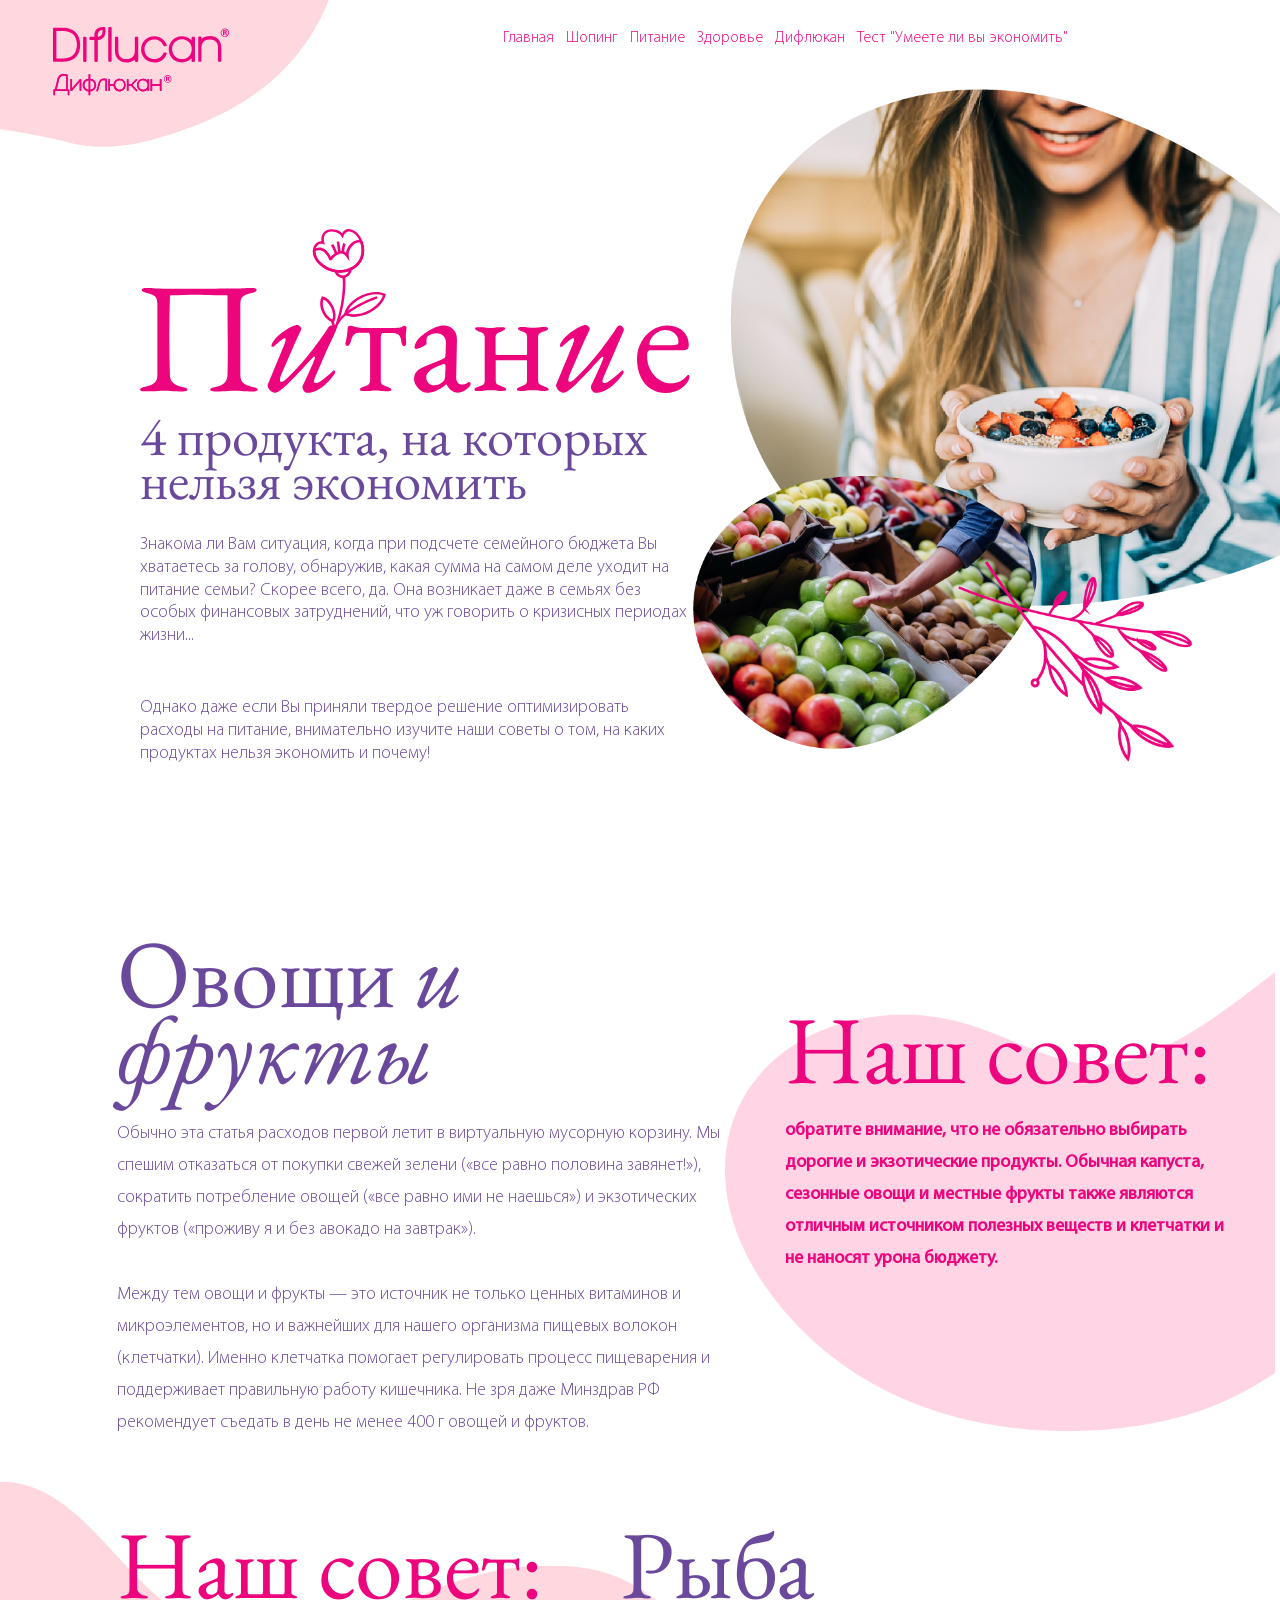
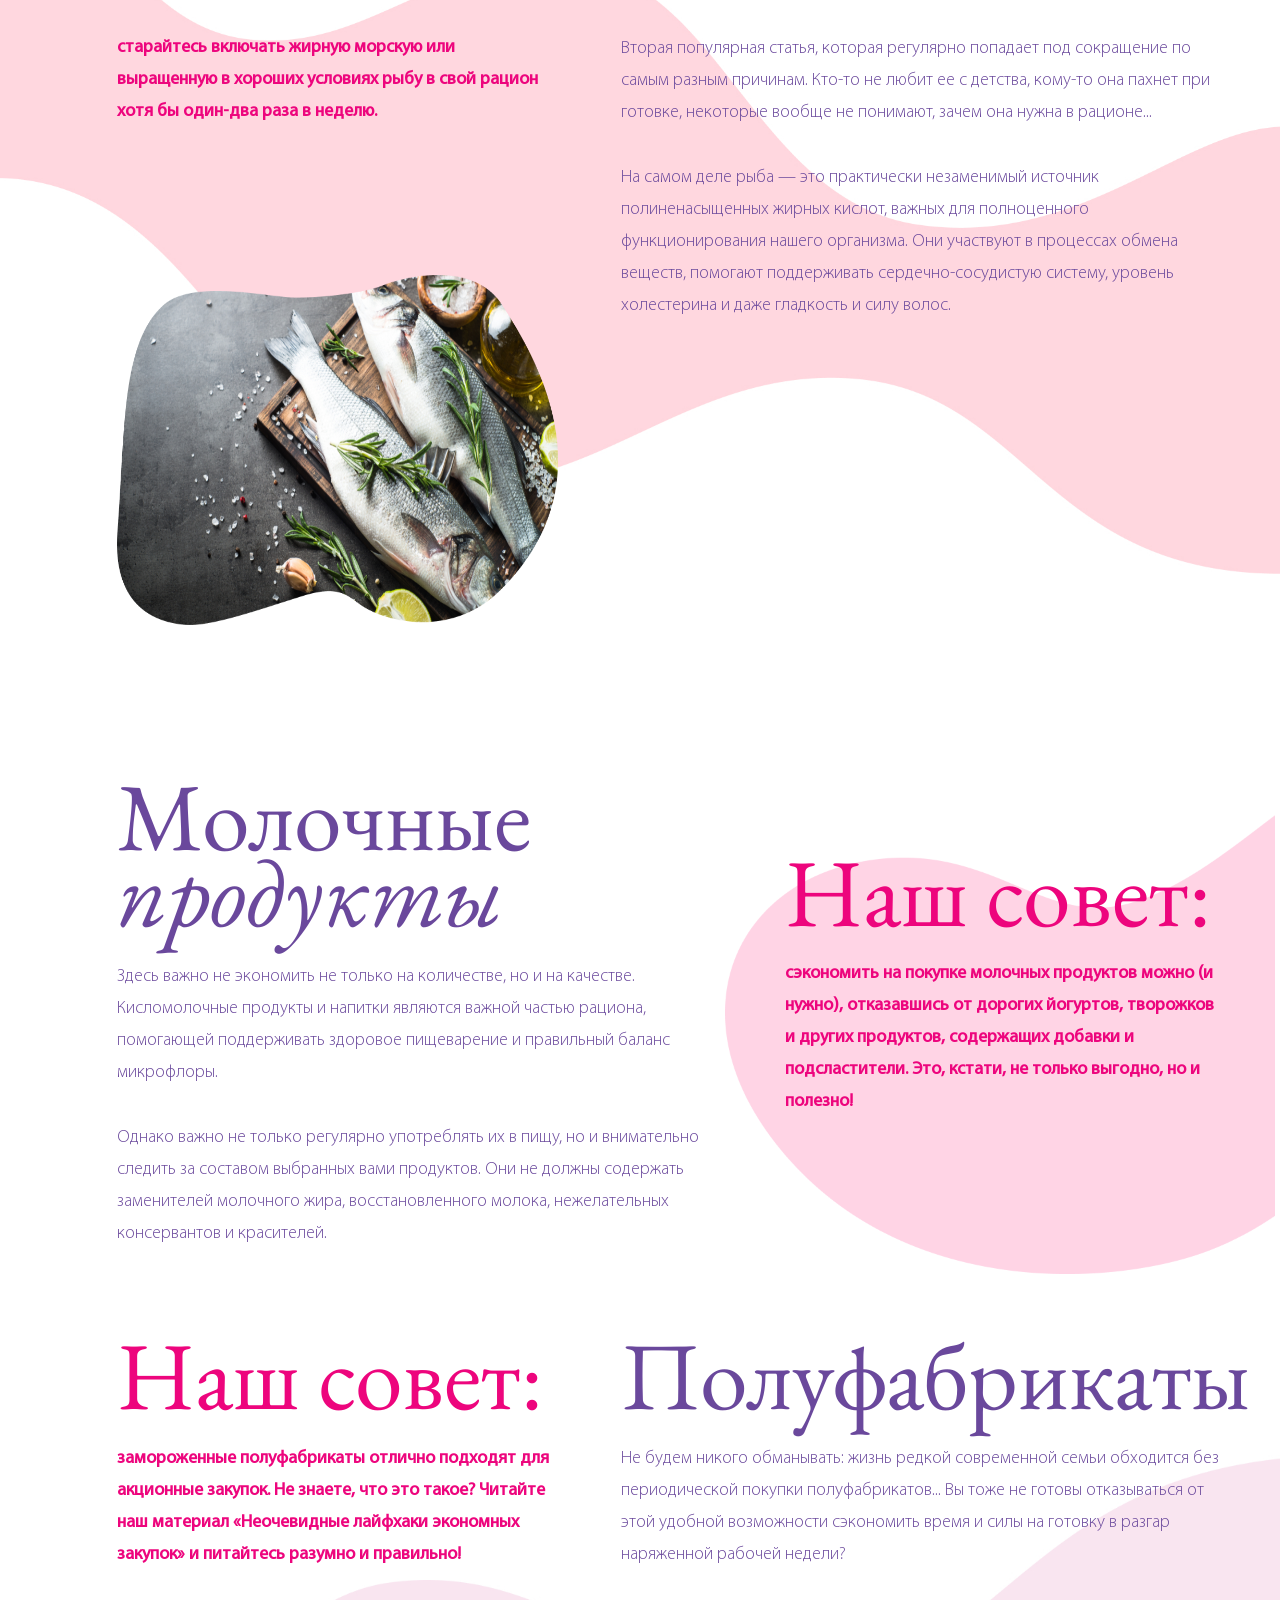
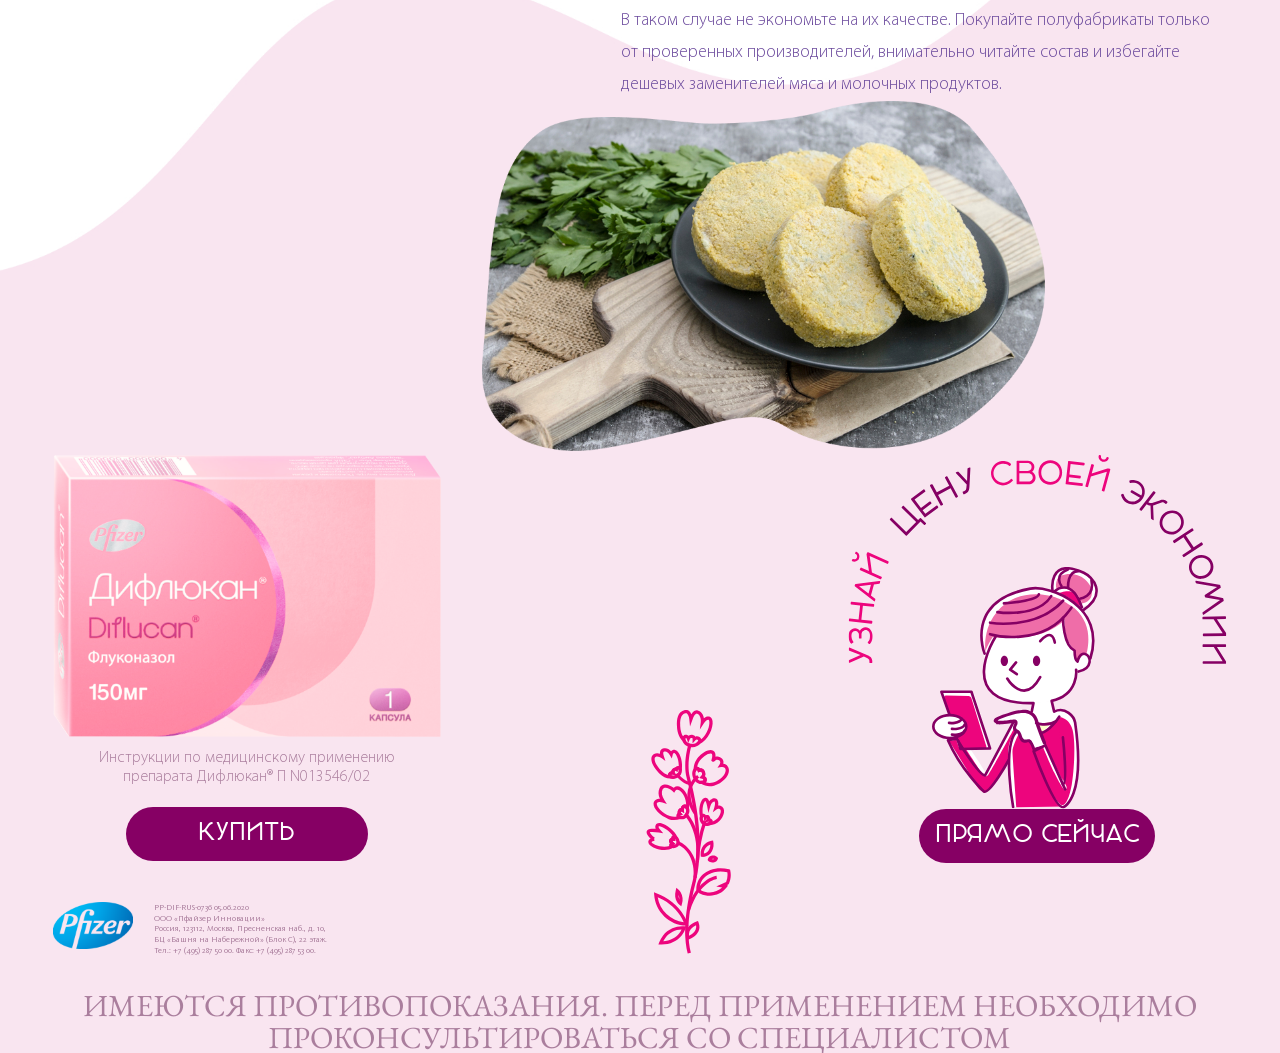
==== app/food1.html @ 131995cb "urpade" ====
<!DOCTYPE html>
<html lang="ru">
<head>
    <meta charset="UTF-8">
    <meta name="viewport" content="width=device-width, initial-scale=1.0">
    <title>food1</title>
    <link rel="stylesheet" href="css/main.min.css">
</head>
<body>
    <div class="wrapper">
        <header class="header">
            <div class="container header__container">
              <div class="header__row">
                <div class="logo header__logo">
                  <a href="/" class="logo__image"></a>
                </div>
                <nav class="main-menu header__main-menu">
                  <ul class="main-menu__list">
                    <li class="main-menu__list-item"><a href="#main" class="main-menu__link">
                      Главная
                    </a></li>
                    <li class="main-menu__list-item"><a href="#shoping" class="main-menu__link">
                      Шопинг
                    </a></li>
                    <li class="main-menu__list-item"><a href="#nutrition" class="main-menu__link">
                      Питание
                    </a></li>
                    <li class="main-menu__list-item"><a href="#health" class="main-menu__link">
                      Здоровье
                    </a></li>
                    <li class="main-menu__list-item"><a href="#" class="main-menu__link">
                      Дифлюкан	
                    </a></li>
                    <li class="main-menu__list-item"><a href="#" class="main-menu__link">
                      Тест "Умеете ли вы экономить"
                    </a></li>
                  </ul>
                </nav>
                <div class="burger header__burger">
                  <span class="rect"></span>
                  <span class="rect"></span>
                  <span class="rect"></span>
                </div>
                <div class="mobile-menu">
                  <div class="mobile-menu__header">
                    <div class="logo mobile-menu__logo">
                      <a href="/" class="logo__image"></a>
                    </div>
                  </div>
                  <img src="img/mobile-menu/text.svg" alt="" class="mobile-menu__image">
                  <nav class="mobile-menu__nav">
                    <ul class="mobile-menu__list">
                      <li class="mobile-menu__list-item"><a href="#health-mob" class="mobile__link"><img src="img/mobile-menu/health.svg" alt="" class="mobile__link-image"> </a></li>
                      <li class="mobile-menu__list-item"><a href="#shoping-mob" class="mobile__link"><img src="img/mobile-menu/shoping.svg" alt="" class="mobile__link-image"> </a></li>
                      <li class="mobile-menu__list-item"><a href="#nutrition" class="mobile__link"><img src="img/mobile-menu/nutrition.svg" alt="" class="mobile__link-image"> </a></li>
                      <li class="mobile-menu__list-item"><a href="#" class="mobile__link"><img src="img/mobile-menu/economy.svg" alt="" class="mobile__link-image"> </a></li>
                    </ul>
                  </nav>
                </div>
              </div>
            </div>
        </header>
        <main class="main" id="main">
            <div class="hero-food">
                <div class="hero-food__row">
                    
                    <div class="hero-food__left">
                        <img src="img/food.svg" alt="" class="hero-food__title">
                        <img src="img/food-image.png" alt="" class="hero-food__img">
                        <img src="img/nutrition-img-mobile.png" alt="" class="hero-food__img hero-food__img--mobile">
                        <div class="hero-food__subtitle">4 продукта, на которых нельзя экономить</div>
                        <p class="hero-food__text">Знакома ли Вам ситуация, когда при подсчете семейного бюджета Вы хватаетесь за голову, обнаружив, какая сумма на самом деле уходит на питание семьи? Скорее всего, да. Она возникает даже в семьях без особых финансовых затруднений, что уж говорить о кризисных периодах жизни...

                         
                        </p>
                        <p class="hero-food__text">
                          Однако даже если Вы приняли твердое решение оптимизировать расходы на питание, внимательно изучите наши советы о том, на каких продуктах нельзя экономить и почему!
                        </p>
                        
                    </div>
                </div>
                <div class="container">
                    
                </div>
            </div>
           <div class="advices">
             <div class="container">
               <div class="advices__row">
                  <div class="advices__item-container advices__item-container--big-width">
                   <div class="advices__item">
                    <h2>
                      Овощи <i>и фрукты</i>

                    </h2>
                    <p class="advices__text advices__text--light">
                      Обычно эта статья расходов первой летит в виртуальную мусорную корзину. Мы спешим отказаться от покупки свежей зелени («все равно половина завянет!»), сократить потребление овощей («все равно ими не наешься») и экзотических фруктов («проживу я и без авокадо на завтрак»).

                    </p>
                    <p class="advices__text advices__text--light">
                      Между тем овощи и фрукты — это источник не только ценных витаминов и микроэлементов, но и важнейших для нашего организма пищевых волокон (клетчатки). Именно клетчатка помогает регулировать процесс пищеварения и поддерживает правильную работу кишечника. Не зря даже Минздрав РФ рекомендует съедать в день не менее 400 г овощей и фруктов.
                    </p>
                   </div>
                  </div>
                  <div class="advices__item-container advices__item-container--lit-width">
                    <div class="advices__item advices__item--padding-top">
                      <h3>
                        Наш совет: 
                      </h3>
                      <p class="advices__text advices__text--semibold">
                        обратите внимание, что не обязательно выбирать дорогие и экзотические продукты. Обычная капуста, сезонные овощи и местные фрукты также являются отличным источником полезных веществ и клетчатки и не наносят урона бюджету.
                      </p>
                    </div>
                  </div>
                 
                   <div class="advices__item-container advices__item-container--lit-width advices__item-container--desk">
                     <div class="advices__item">
                       <h3 class="mb-big">
                         Наш совет: 
                       </h3>
                       <p class="advices__text advices__text advices__text--semibold">
                        старайтесь включать жирную морскую или выращенную в хороших условиях рыбу в свой рацион хотя бы один-два раза в неделю.
                       </p>

                       <img class="advices__item-img1" src="images/advice-img-1png.png" alt="">
                     </div>
                   </div>
                   <div class="advices__item-container advices__item-container--big-width">
                    <div class="advices__item">
                     <h2>
                      Рыба
 
                     </h2>
                     <p class="advices__text advices__text--light">
                      Вторая популярная статья, которая регулярно попадает под сокращение по самым разным причинам. Кто-то не любит ее с детства, кому-то она пахнет при готовке, некоторые вообще не понимают, зачем она нужна в рационе...
                     </p>
                     <p class="advices__text advices__text--light">
                      На самом деле рыба — это практически незаменимый источник полиненасыщенных жирных кислот, важных для полноценного функционирования нашего организма. Они участвуют в процессах обмена веществ, помогают поддерживать сердечно-сосудистую систему, уровень холестерина и даже гладкость и силу волос.
                     </p>
                    </div>
                   </div>
                   <div class="advices__item-container advices__item-container--lit-width advices__item-container--mob">
                    <div class="advices__item">
                      <h3 class="mb-big">
                        Наш совет: 
                      </h3>
                      <p class="advices__text advices__text advices__text--semibold">
                       старайтесь включать жирную морскую или выращенную в хороших условиях рыбу в свой рацион хотя бы один-два раза в неделю.
                      </p>

                      <img class="advices__item-img1" src="images/advice-img-1png.png" alt="">
                    </div>
                  </div>

                   <div class="advices__item-container advices__item-container--big-width advices__item-container--big-mt">
                    <div class="advices__item">
                     <h2>
                      Молочные <i>продукты</i>
 
                     </h2>
                     <p class="advices__text advices__text--light">
                      Здесь важно не экономить не только на количестве, но и на качестве. Кисломолочные продукты и напитки являются важной частью рациона, помогающей поддерживать здоровое пищеварение и правильный баланс микрофлоры.

                     
                      
 
                     </p>
                     <p class="advices__text advices__text--light">
                      Однако важно не только регулярно употреблять их в пищу, но и внимательно следить за составом выбранных вами продуктов. Они не должны содержать заменителей молочного жира, восстановленного молока, нежелательных консервантов и красителей.
                     </p>
                    </div>
                   </div>
                   <div class="advices__item-container advices__item-container--lit-width advices__item-container--big-mt">
                     <div class="advices__item advices__item--padding-top">
                       <h3>
                         Наш совет: 
                       </h3>
                       <p class="advices__text advices__text--semibold">
                        сэкономить на покупке молочных продуктов можно (и нужно), отказавшись от дорогих йогуртов, творожков и других продуктов, содержащих добавки и подсластители. Это, кстати, не только выгодно, но и полезно!
                       </p>
                     </div>
                   </div>
                  
                    <div class="advices__item-container advices__item-container--lit-width advices__item-container--desk">
                      <div class="advices__item">
                        <h3 class="mb-big">
                          Наш совет: 
                        </h3>
                        <p class="advices__text advices__text advices__text--semibold">
                          замороженные полуфабрикаты отлично подходят для акционные закупок. Не знаете, что это такое? Читайте наш материал «Неочевидные лайфхаки экономных закупок» и питайтесь разумно и правильно!
                        </p>
                      </div>
                    </div>
                    <div class="advices__item-container advices__item-container--big-width">
                     <div class="advices__item">
                      <h2 class="lit">
                        Полуфабрикаты
  
                      </h2>
                      <p class="advices__text advices__text--light">
                        Не будем никого обманывать: жизнь редкой современной семьи обходится без периодической покупки полуфабрикатов... Вы тоже не готовы отказываться от этой удобной возможности сэкономить время и силы на готовку в разгар наряженной рабочей недели?

                       
                        
                      </p>
                      <p class="advices__text advices__text--light">
                        В таком случае не экономьте на их качестве. Покупайте полуфабрикаты только от проверенных производителей, внимательно читайте состав и избегайте дешевых заменителей мяса и молочных продуктов.
                      </p>
                      <img class="advices__image-mob" src="images/advice-img-2.png" alt="">

                     
                     </div>
                    </div>
                    <div class="advices__item-container advices__item-container--lit-width advices__item-container--mob">
                      <div class="advices__item">
                        <h3 class="mb-big">
                          Наш совет: 
                        </h3>
                        <p class="advices__text advices__text advices__text--semibold">
                          замороженные полуфабрикаты отлично подходят для акционные закупок. Не знаете, что это такое? Читайте наш материал «Неочевидные лайфхаки экономных закупок» и питайтесь разумно и правильно!
                        </p>
                      </div>
                    </div>
               </div>
             </div>
           </div>
        </main>
        <footer class="footer footer--third">
          <img class="footer--third-img2" src="images/advice-img-2.png" alt="">
          <div class="container">
           
           <div class="footer__row">
            <div class="footer__left">
              <div class="promo-hero__left">
                <img class="promo-hero__image" src="images/promo-img.png" alt="">
                <p class="promo-hero__text">
                  Инструкции по медицинскому применению <br> препарата Дифлюкан®️ П N013546/02
                </p>
                <a href="#" class="button promo-hero__button">
                  КУПИТЬ
                </a>
              </div>
            
              <div class="footer__about footer__about--desktop">
                <img src="images/phzer.png" alt="" class="footer__about-logo">
                <p class="footer__about-text">
                  PP-DIF-RUS-0736   05.06.2020 <br>
                  ООО «Пфайзер Инновации» <br>
                  Россия, 123112, Москва, Пресненская наб., д. 10, <br>
                  БЦ «Башня на Набережной» (Блок С), 22 этаж. <br>
                  Тел.: +7 (495) 287 50 00. Факс: +7 (495) 287 53 00.
  
                </p>
              </div>
            </div>
            <img class="footer__decor footer__decor--center" src="img/footer-second-decor.svg" alt="">
            <a href="#" class="footer__link footer__link--desktop">
              <img class="footer__link-text" src="img/footer-text.svg" alt="" >
              <img src="img/footer-img.svg" alt="" class="footer__image">
              <span class="button">
                ПРЯМО СЕЙЧАС
              </span>
            </a>
            <a href="#" class="footer__link footer__link--right footer__link--mobile">
              <img src="img/mobile-img.svg" alt="">
            </a>
           </div>
           <p class="footer__text">
            ИМЕЮТСЯ ПРОТИВОПОКАЗАНИЯ. ПЕРЕД ПРИМЕНЕНИЕМ НЕОБХОДИМО ПРОКОНСУЛЬТИРОВАТЬСЯ СО СПЕЦИАЛИСТОМ
           </p>
  
           <div class="footer__about footer__about--mobile">
            <img src="images/phzer.png" alt="" class="footer__about-logo">
            <p class="footer__about-text">
              PP-DIF-RUS-0736   05.06.2020 <br>
              ООО «Пфайзер Инновации» <br>
              Россия, 123112, Москва, Пресненская наб., д. 10, <br>
              БЦ «Башня на Набережной» (Блок С), 22 этаж. <br>
              Тел.: +7 (495) 287 50 00. Факс: +7 (495) 287 53 00.
  
            </p>
          </div>
          </div>
         </footer>
    </div>
    <script src="https://ajax.googleapis.com/ajax/libs/jquery/3.4.1/jquery.min.js"></script>
    <script src="js/main.js"></script>
</body>
</html>
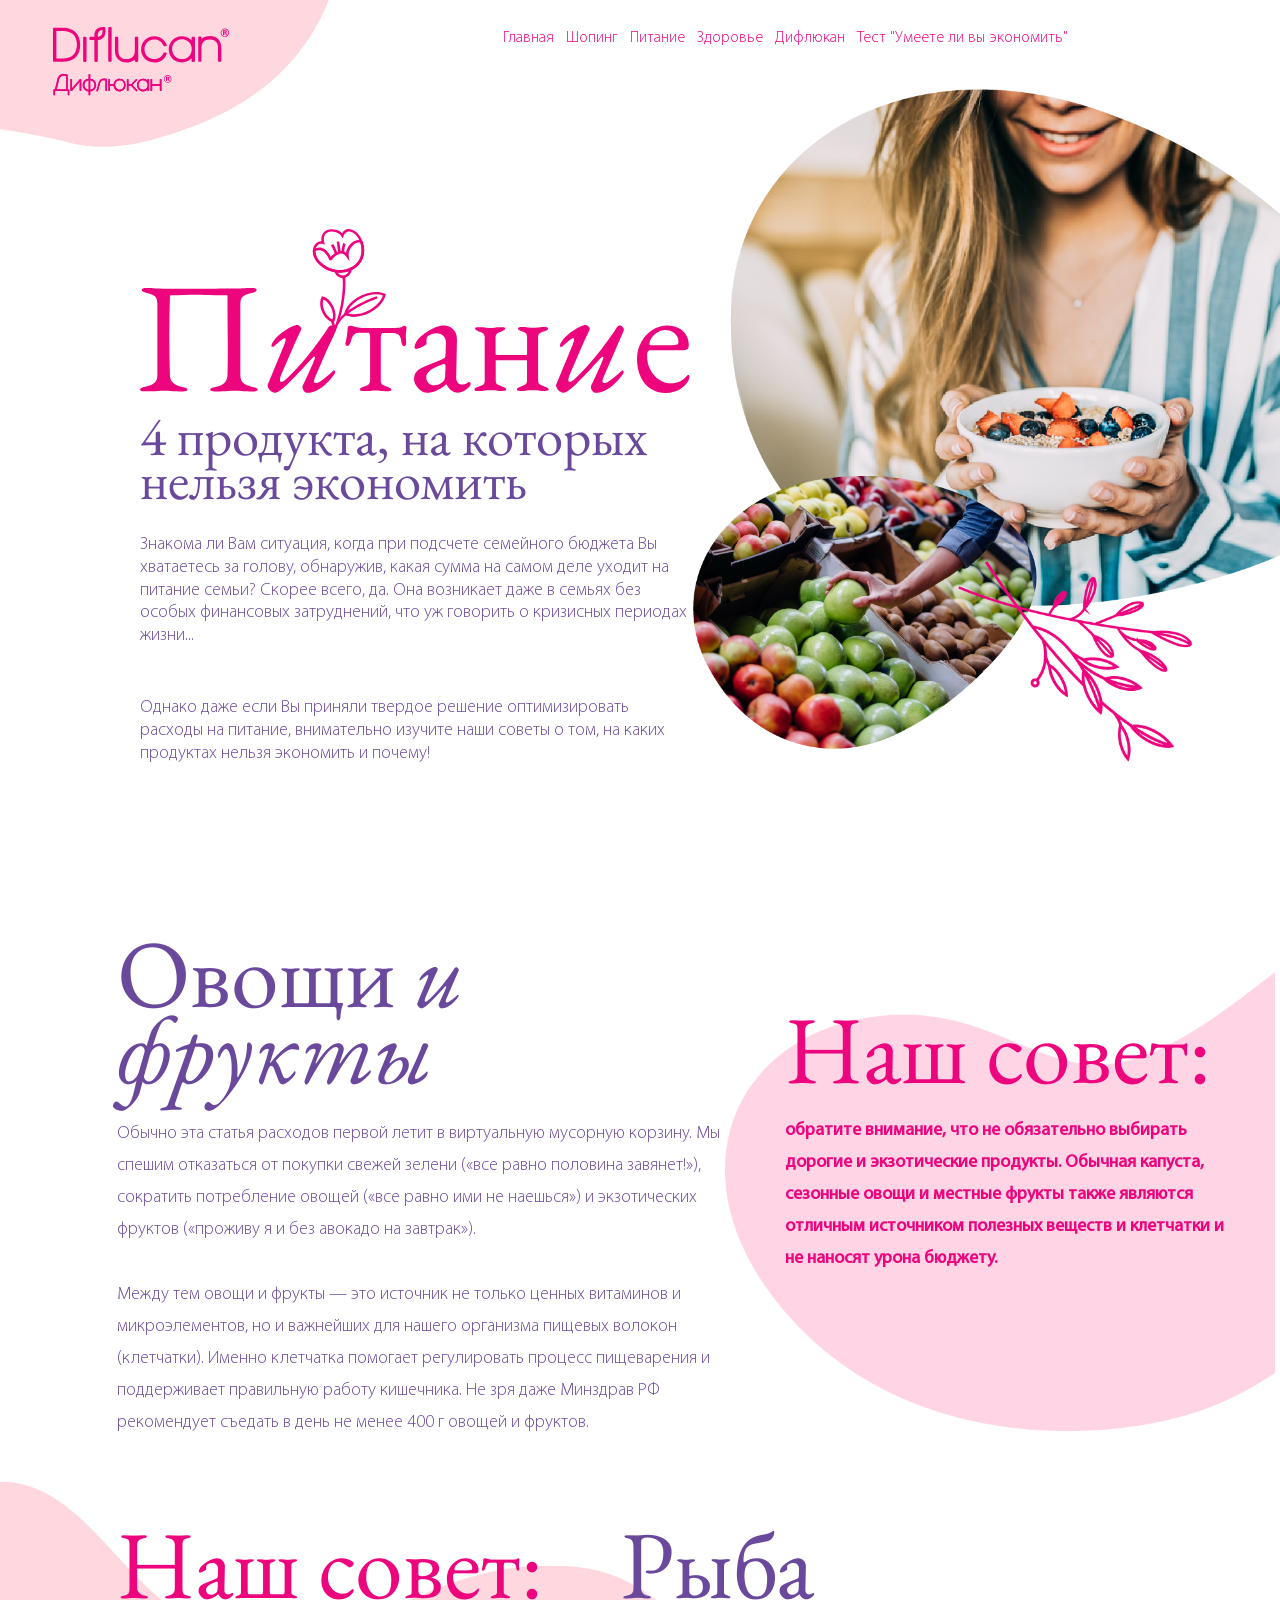
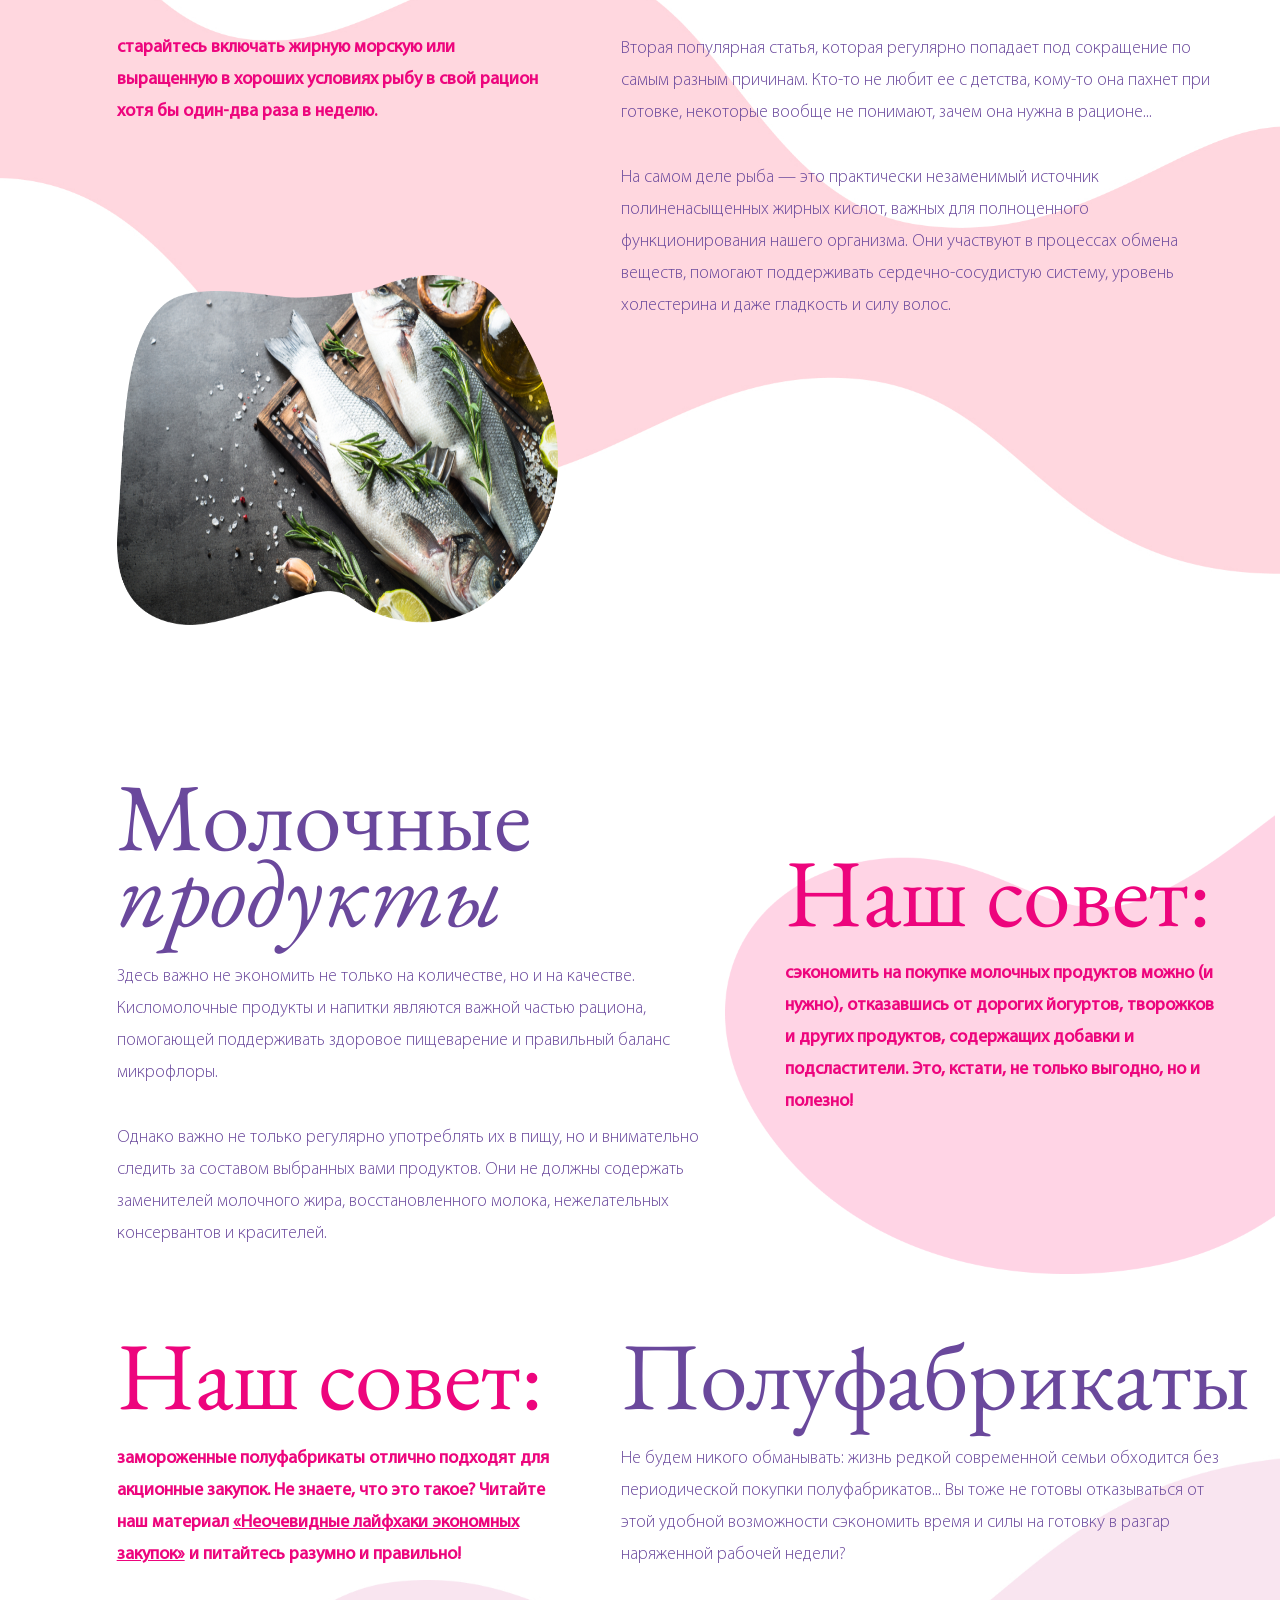
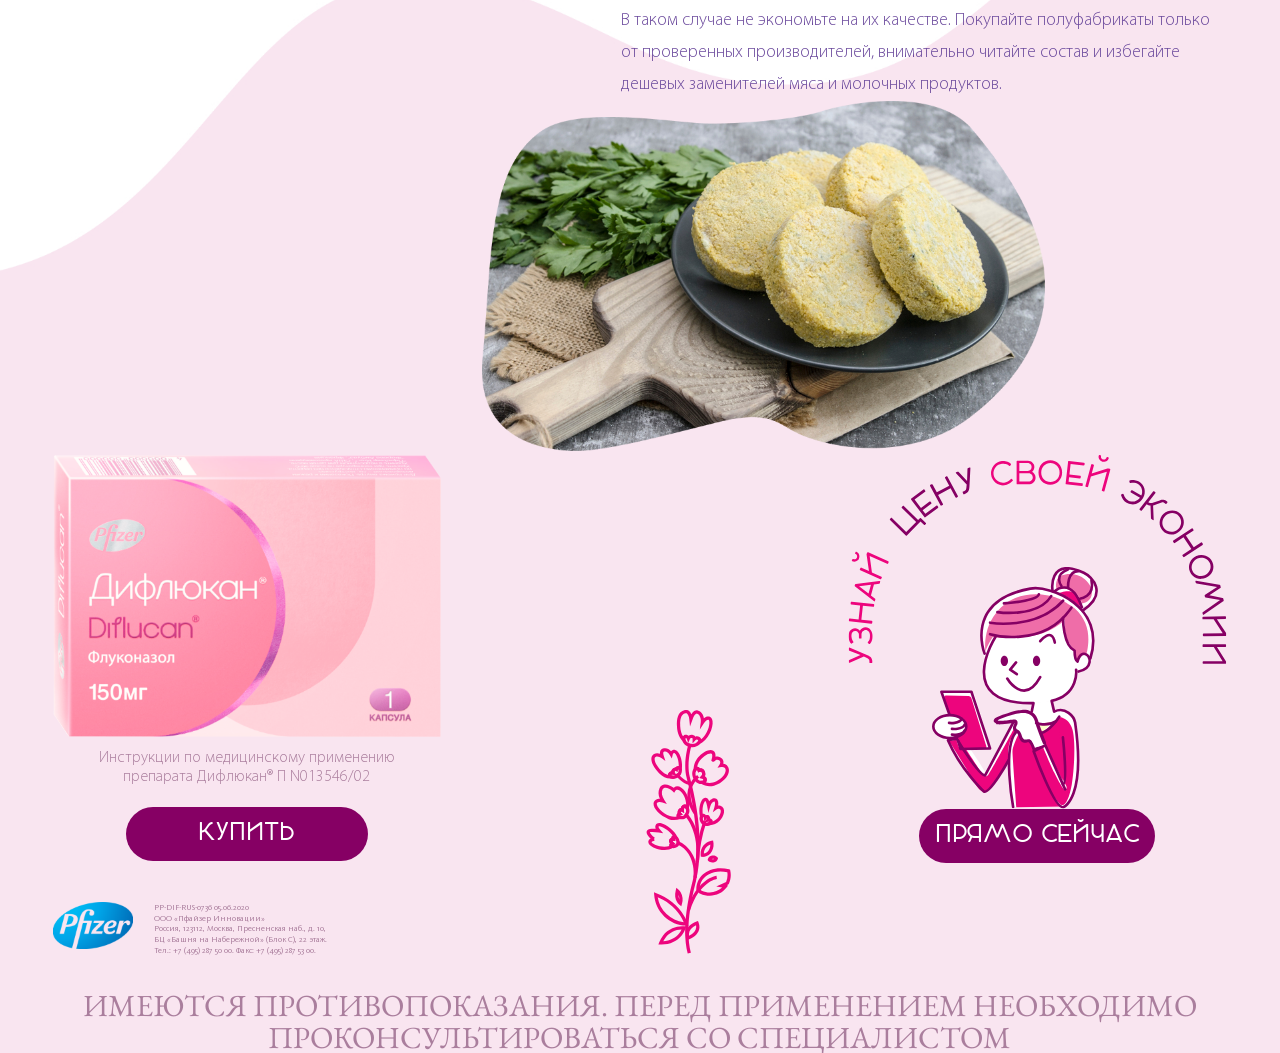
==== commit ee044b0b: "Edit" ====
--- a/app/food1.html
+++ b/app/food1.html
@@ -186,7 +186,7 @@
                           Наш совет: 
                         </h3>
                         <p class="advices__text advices__text advices__text--semibold">
-                          замороженные полуфабрикаты отлично подходят для акционные закупок. Не знаете, что это такое? Читайте наш материал «Неочевидные лайфхаки экономных закупок» и питайтесь разумно и правильно!
+                          замороженные полуфабрикаты отлично подходят для акционные закупок. Не знаете, что это такое? Читайте наш материал <a href="#" class="advices__link">«Неочевидные лайфхаки экономных закупок»</a> и питайтесь разумно и правильно!
                         </p>
                       </div>
                     </div>
@@ -216,7 +216,7 @@
                           Наш совет: 
                         </h3>
                         <p class="advices__text advices__text advices__text--semibold">
-                          замороженные полуфабрикаты отлично подходят для акционные закупок. Не знаете, что это такое? Читайте наш материал «Неочевидные лайфхаки экономных закупок» и питайтесь разумно и правильно!
+                          замороженные полуфабрикаты отлично подходят для акционные закупок. Не знаете, что это такое? Читайте наш материал <a href="#" class="advices__link">«Неочевидные лайфхаки экономных закупок»</a> и питайтесь разумно и правильно!
                         </p>
                       </div>
                     </div>
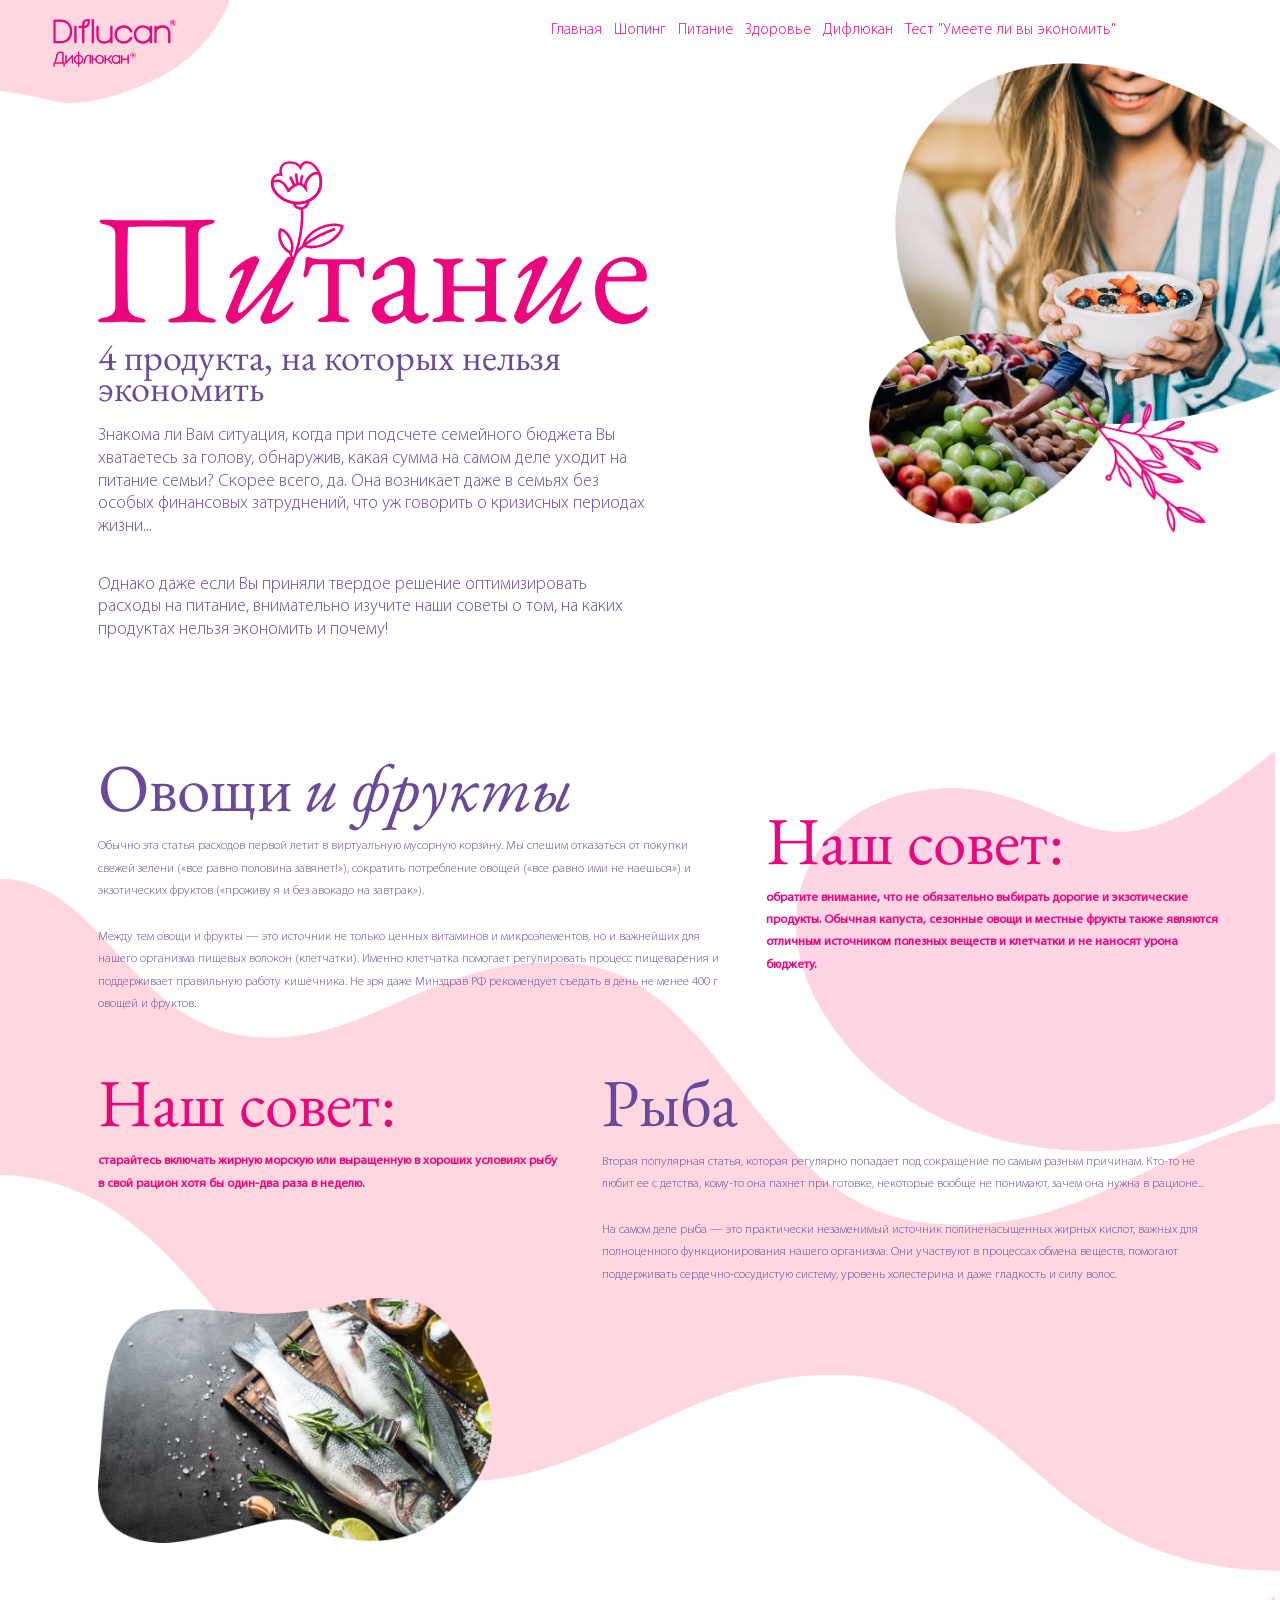
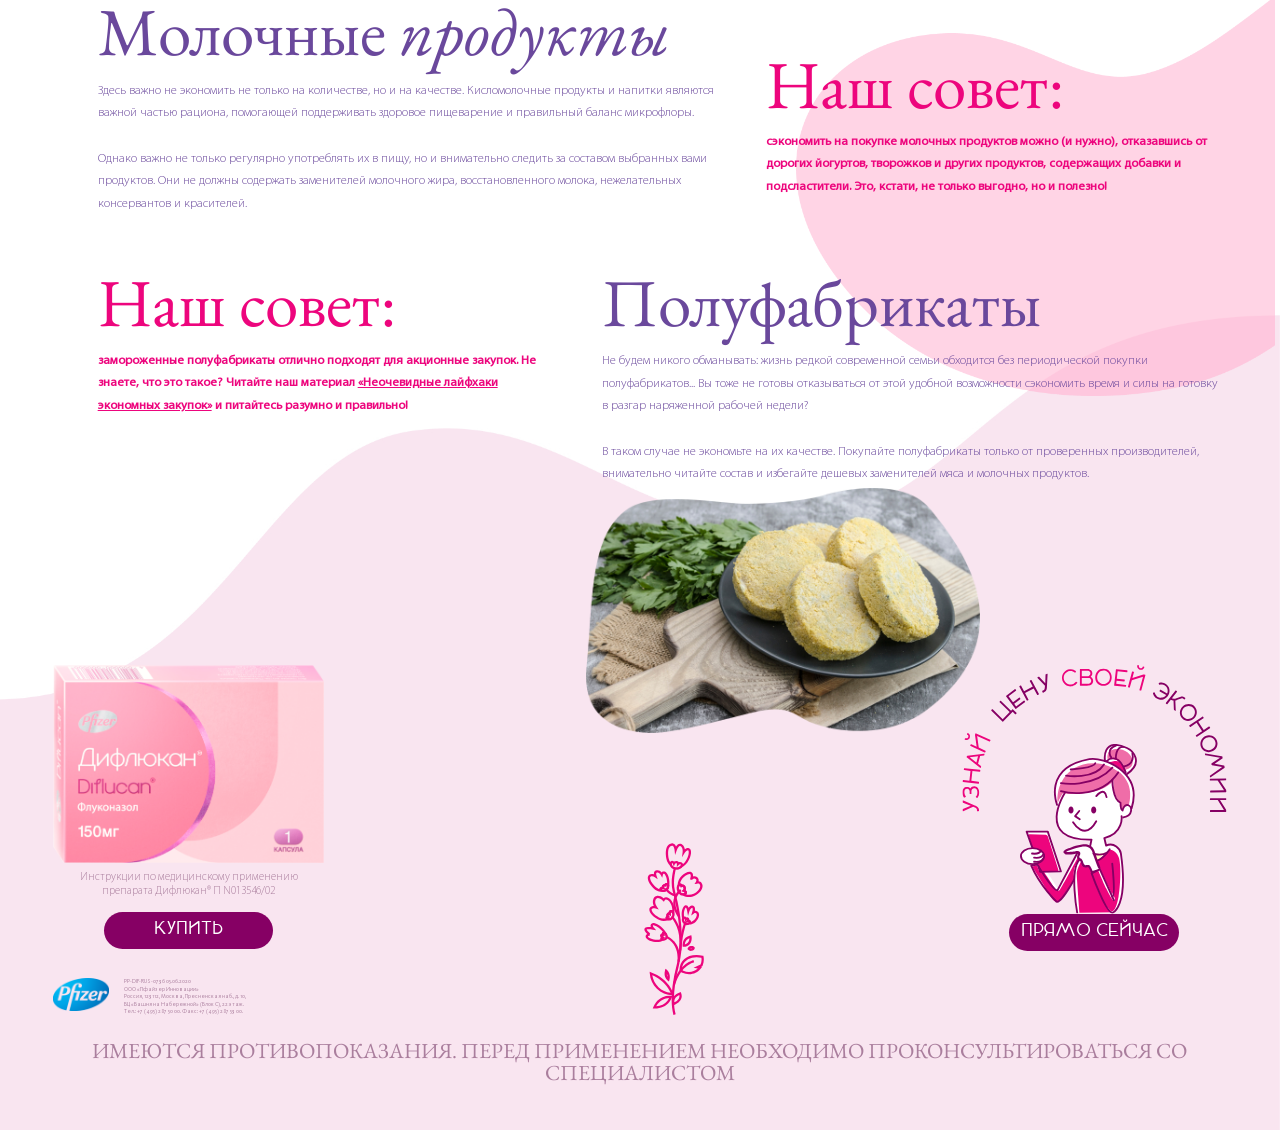
==== commit 6dd78ced: "urpade" ====
--- a/app/food1.html
+++ b/app/food1.html
@@ -50,12 +50,36 @@
                   <img src="img/mobile-menu/text.svg" alt="" class="mobile-menu__image">
                   <nav class="mobile-menu__nav">
                     <ul class="mobile-menu__list">
-                      <li class="mobile-menu__list-item"><a href="#health-mob" class="mobile__link"><img src="img/mobile-menu/health.svg" alt="" class="mobile__link-image"> </a></li>
-                      <li class="mobile-menu__list-item"><a href="#shoping-mob" class="mobile__link"><img src="img/mobile-menu/shoping.svg" alt="" class="mobile__link-image"> </a></li>
-                      <li class="mobile-menu__list-item"><a href="#nutrition" class="mobile__link"><img src="img/mobile-menu/nutrition.svg" alt="" class="mobile__link-image"> </a></li>
-                      <li class="mobile-menu__list-item"><a href="#" class="mobile__link"><img src="img/mobile-menu/economy.svg" alt="" class="mobile__link-image"> </a></li>
+                      <li class="mobile-menu__list-item">
+                        <a href="index.html#health-mob" class="mobile__link">
+                        <img src="img/mobile-menu/health.svg" alt="" class="mobile__link-image"> 
+                      </a>
+                    </li>
+                      <li class="mobile-menu__list-item"><a href="index.html#shoping-mob" class="mobile__link"><img src="img/mobile-menu/shoping.svg" alt="" class="mobile__link-image"> </a></li>
+                      <li class="mobile-menu__list-item"><a href="index.html#nutrition" class="mobile__link"><img src="img/mobile-menu/nutrition.svg" alt="" class="mobile__link-image"> </a></li>
+                      <li class="mobile-menu__list-item"><a href="test.html" class="mobile__link"><img src="img/mobile-menu/economy.svg" alt="" class="mobile__link-image"> </a></li>
+    
                     </ul>
                   </nav>
+                  <div class="mobile-menu__name">
+                    Дифлюкан®
+                  </div>
+                  <div class="footer__about  footer__about--mobile">
+                    <img src="images/phzer.png" alt="" class="footer__about-logo">
+                    <p class="footer__about-text">
+                      PP-DIF-RUS-0736   05.06.2020 <br>
+                      ООО «Пфайзер Инновации» <br>
+                      Россия, 123112, Москва, Пресненская наб., д. 10, <br>
+                      БЦ «Башня на Набережной» (Блок С), 22 этаж. <br>
+                      Тел.: +7 (495) 287 50 00. Факс: +7 (495) 287 53 00.
+          
+                    </p>
+                   
+        
+                  </div>
+                  <p class="footer-inside__text">
+                    ИМЕЮТСЯ ПРОТИВОПОКАЗАНИЯ. ПЕРЕД ПРИМЕНЕНИЕМ НЕОБХОДИМО ПРОКОНСУЛЬТИРОВАТЬСЯ СО СПЕЦИАЛИСТОМ
+                  </p>
                 </div>
               </div>
             </div>
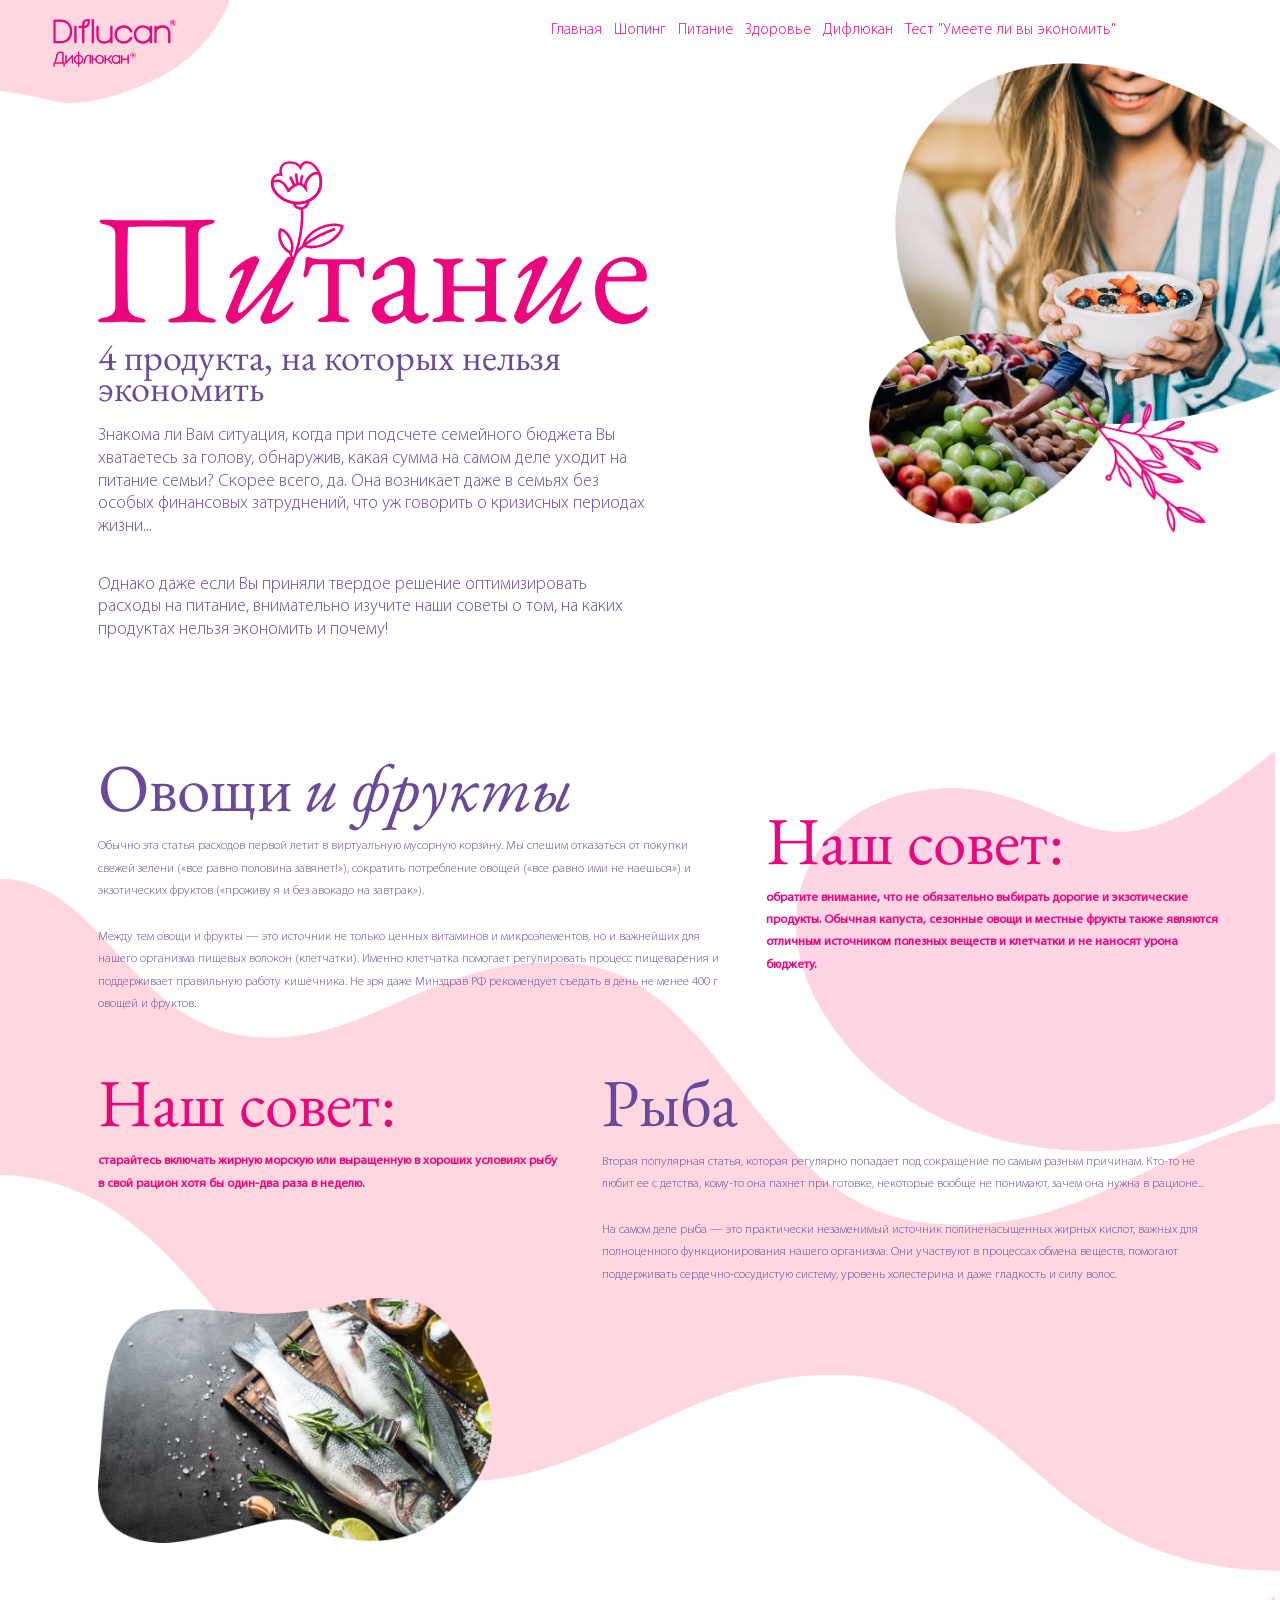
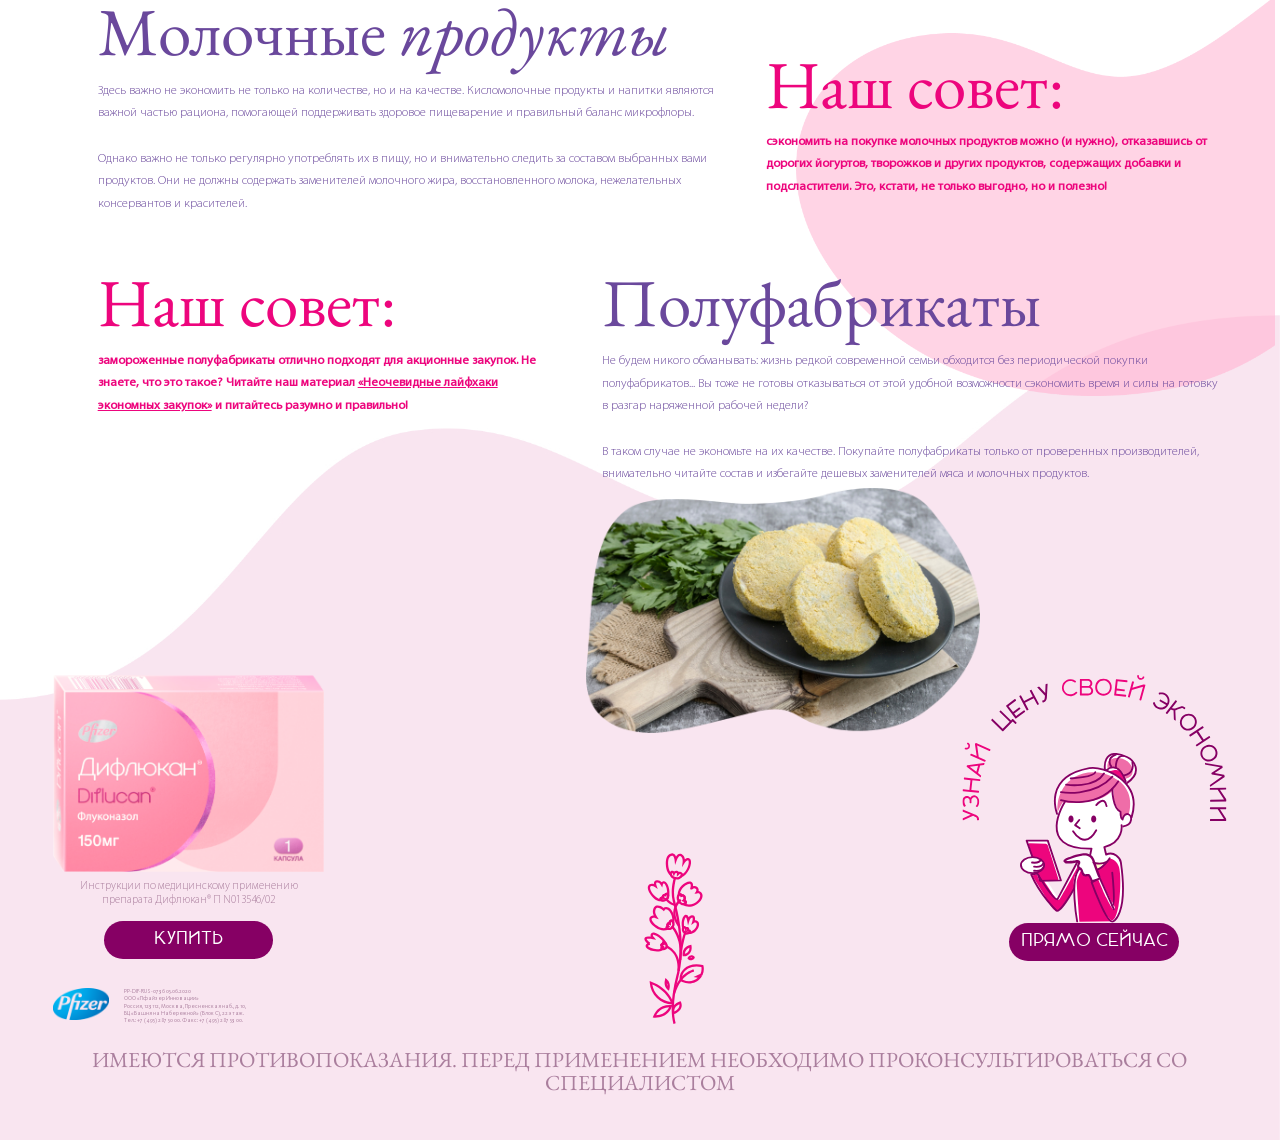
==== commit 2d04b8ee: "animation" ====
--- a/app/food1.html
+++ b/app/food1.html
@@ -89,15 +89,15 @@
                 <div class="hero-food__row">
                     
                     <div class="hero-food__left">
-                        <img src="img/food.svg" alt="" class="hero-food__title">
-                        <img src="img/food-image.png" alt="" class="hero-food__img">
+                        <img src="img/food.svg" alt="" class="hero-food__title wow slideInLeft" data-wow-duration="0.4s"data-wow-delay="0">
+                        <img src="img/food-image.png" alt="" class="hero-food__img wow fadeInRight" data-wow-duration="0.4s"data-wow-delay="0">
                         <img src="img/nutrition-img-mobile.png" alt="" class="hero-food__img hero-food__img--mobile">
-                        <div class="hero-food__subtitle">4 продукта, на которых нельзя экономить</div>
-                        <p class="hero-food__text">Знакома ли Вам ситуация, когда при подсчете семейного бюджета Вы хватаетесь за голову, обнаружив, какая сумма на самом деле уходит на питание семьи? Скорее всего, да. Она возникает даже в семьях без особых финансовых затруднений, что уж говорить о кризисных периодах жизни...
+                        <div class="hero-food__subtitle wow slideInLeft" data-wow-duration="0.4s"data-wow-delay="0">4 продукта, на которых нельзя экономить</div>
+                        <p class="hero-food__text wow slideInLeft" data-wow-duration="0.4s"data-wow-delay="0">Знакома ли Вам ситуация, когда при подсчете семейного бюджета Вы хватаетесь за голову, обнаружив, какая сумма на самом деле уходит на питание семьи? Скорее всего, да. Она возникает даже в семьях без особых финансовых затруднений, что уж говорить о кризисных периодах жизни...
 
                          
                         </p>
-                        <p class="hero-food__text">
+                        <p class="hero-food__text wow slideInLeft" data-wow-duration="0.4s"data-wow-delay="0">
                           Однако даже если Вы приняли твердое решение оптимизировать расходы на питание, внимательно изучите наши советы о том, на каких продуктах нельзя экономить и почему!
                         </p>
                         
@@ -110,7 +110,7 @@
            <div class="advices">
              <div class="container">
                <div class="advices__row">
-                  <div class="advices__item-container advices__item-container--big-width">
+                  <div class="advices__item-container advices__item-container--big-width wow slideInLeft" data-wow-duration="0.4s"data-wow-delay="0">
                    <div class="advices__item">
                     <h2>
                       Овощи <i>и фрукты</i>
@@ -125,7 +125,7 @@
                     </p>
                    </div>
                   </div>
-                  <div class="advices__item-container advices__item-container--lit-width">
+                  <div class="advices__item-container advices__item-container--lit-width wow slideInRight" data-wow-duration="0.4s"data-wow-delay="0">
                     <div class="advices__item advices__item--padding-top">
                       <h3>
                         Наш совет: 
@@ -136,7 +136,7 @@
                     </div>
                   </div>
                  
-                   <div class="advices__item-container advices__item-container--lit-width advices__item-container--desk">
+                   <div class="advices__item-container advices__item-container--lit-width advices__item-container--desk wow slideInLeft" data-wow-duration="0.4s"data-wow-delay="0">
                      <div class="advices__item">
                        <h3 class="mb-big">
                          Наш совет: 
@@ -148,7 +148,7 @@
                        <img class="advices__item-img1" src="images/advice-img-1png.png" alt="">
                      </div>
                    </div>
-                   <div class="advices__item-container advices__item-container--big-width">
+                   <div class="advices__item-container advices__item-container--big-width wow slideInRight" data-wow-duration="0.4s"data-wow-delay="0">
                     <div class="advices__item">
                      <h2>
                       Рыба
@@ -175,7 +175,7 @@
                     </div>
                   </div>
 
-                   <div class="advices__item-container advices__item-container--big-width advices__item-container--big-mt">
+                   <div class="advices__item-container advices__item-container--big-width advices__item-container--big-mt wow slideInLeft"  data-wow-duration="0.4s"data-wow-delay="0">
                     <div class="advices__item">
                      <h2>
                       Молочные <i>продукты</i>
@@ -193,7 +193,7 @@
                      </p>
                     </div>
                    </div>
-                   <div class="advices__item-container advices__item-container--lit-width advices__item-container--big-mt">
+                   <div class="advices__item-container advices__item-container--lit-width advices__item-container--big-mt wow slideInRight"  data-wow-duration="0.4s"data-wow-delay="0">
                      <div class="advices__item advices__item--padding-top">
                        <h3>
                          Наш совет: 
@@ -204,7 +204,7 @@
                      </div>
                    </div>
                   
-                    <div class="advices__item-container advices__item-container--lit-width advices__item-container--desk">
+                    <div class="advices__item-container advices__item-container--lit-width advices__item-container--desk wow slideInLeft"  data-wow-duration="0.4s"data-wow-delay="0">
                       <div class="advices__item">
                         <h3 class="mb-big">
                           Наш совет: 
@@ -214,7 +214,7 @@
                         </p>
                       </div>
                     </div>
-                    <div class="advices__item-container advices__item-container--big-width">
+                    <div class="advices__item-container advices__item-container--big-width wow slideInRight"  data-wow-duration="0.4s"data-wow-delay="0">
                      <div class="advices__item">
                       <h2 class="lit">
                         Полуфабрикаты
@@ -254,7 +254,7 @@
            
            <div class="footer__row">
             <div class="footer__left">
-              <div class="promo-hero__left">
+              <div class="promo-hero__left wow fadeInLeft" data-wow-duration="0.4s"data-wow-delay="0">
                 <img class="promo-hero__image" src="images/promo-img.png" alt="">
                 <p class="promo-hero__text">
                   Инструкции по медицинскому применению <br> препарата Дифлюкан®️ П N013546/02
@@ -276,8 +276,8 @@
                 </p>
               </div>
             </div>
-            <img class="footer__decor footer__decor--center" src="img/footer-second-decor.svg" alt="">
-            <a href="#" class="footer__link footer__link--desktop">
+            <img class="footer__decor footer__decor--center wow fadeInUp" src="img/footer-second-decor.svg" alt="" data-wow-duration="0.4s"data-wow-delay="0">
+            <a href="#" class="footer__link footer__link--desktop wow fadeInUp" data-wow-duration="0.4s"data-wow-delay="0">
               <img class="footer__link-text" src="img/footer-text.svg" alt="" >
               <img src="img/footer-img.svg" alt="" class="footer__image">
               <span class="button">
@@ -307,6 +307,7 @@
          </footer>
     </div>
     <script src="https://ajax.googleapis.com/ajax/libs/jquery/3.4.1/jquery.min.js"></script>
+    <script src="js/libs.min.js"></script>
     <script src="js/main.js"></script>
 </body>
 </html>
